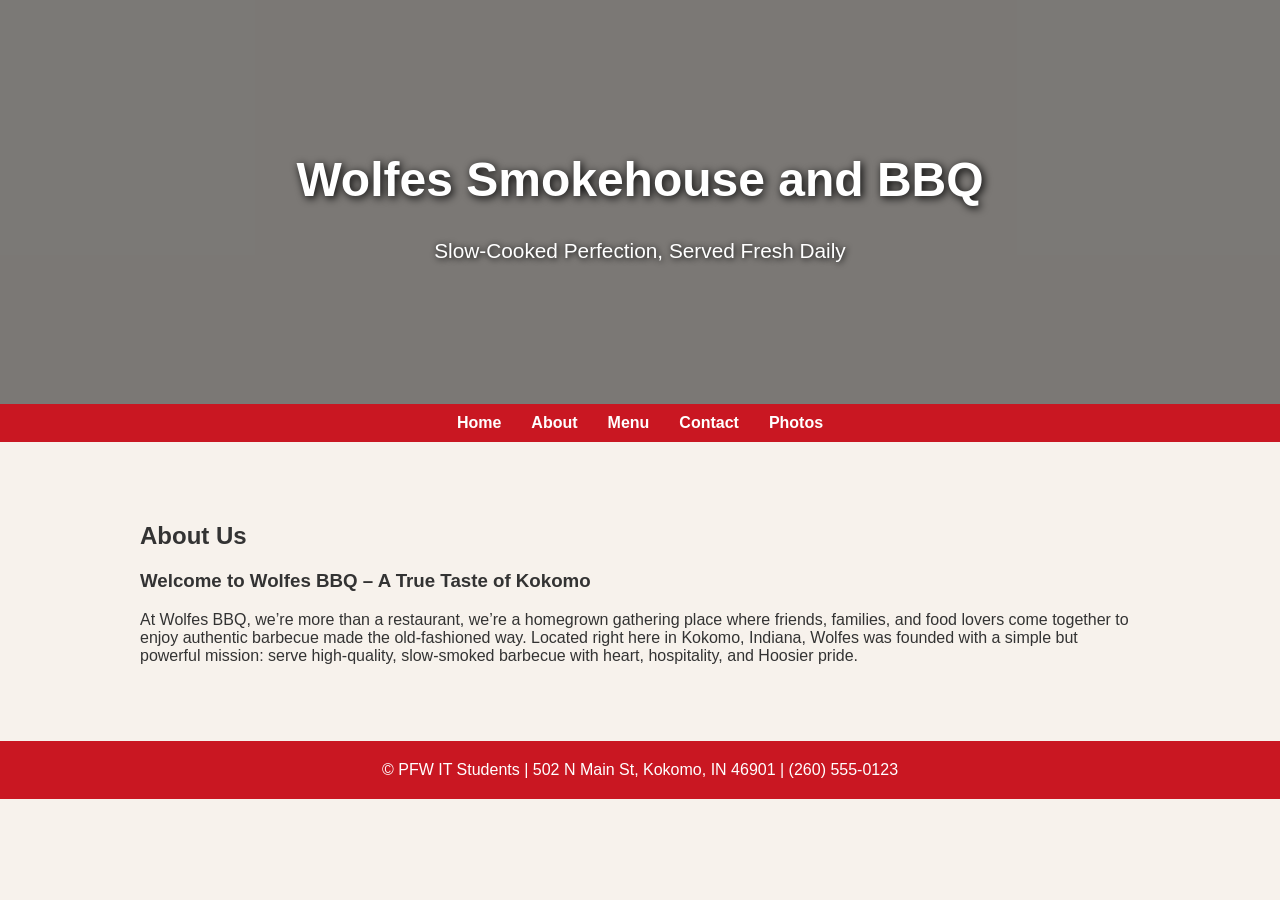
==== aboutUs.html @ 1e28d673 "added comments on work that needs completion and address update changed test.html to Home.html" ====
<!DOCTYPE html>
<html lang="en">
<head>
  <link rel="stylesheet" href="wolfes.css">
  <meta charset="UTF-8" />
  <meta name="viewport" content="width=device-width, initial-scale=1.0" />
  <title>Wolfes Smokehouse and BBQ</title>
  <style>
    /* ---------- Global Styles ---------- */
  </style>
</head>
<body>
  <header>
    <h1>Wolfes Smokehouse and BBQ</h1>
    <p>Slow-Cooked Perfection, Served Fresh Daily</p>
  </header>

  <nav>
    <a href="Home.html">Home</a>
    <a href="aboutUs.html">About</a>
    <a href="menu.html">Menu</a>
    <a href="contact.html">Contact</a>
    <a href="Photos.html">Photos</a>
  </nav>
<!--Photo of the owner or place then some information about wolfes paragraphs left and right with photos-->
   <section id="about">
    <h2 class="aboutUsHeader">About Us</h2>
    <h3 class="aboutUsTitle">Welcome to Wolfes BBQ – A True Taste of Kokomo</h3>
    <p>
      At Wolfes BBQ, we’re more than a restaurant,  we’re a homegrown gathering place where friends, 
      families, and food lovers come together to enjoy authentic barbecue made the old-fashioned way. 
      Located right here in Kokomo, Indiana, Wolfes was founded with a simple but powerful mission: 
      serve high-quality, slow-smoked barbecue with heart, hospitality, and Hoosier pride.</p>
  </section>
    <footer>
    <p>&copy; PFW IT Students | 502 N Main St, Kokomo, IN 46901 | (260) 555-0123</p>
  </footer>
</body>
</html>
---- wolfes.css ----
body {
      margin: 0;
      font-family: 'Segoe UI', Tahoma, Geneva, Verdana, sans-serif;
      background-color: #f7f2ec;
      color: #333;
      scroll-behavior: smooth;
    }

    header {
      background: url('https://images.unsplash.com/photo-1551218808-94e220e084d2?auto=format&fit=crop&w=1400&q=80') no-repeat center center/cover;
      color: white;
      text-align: center;
      padding: 120px 20px;
      position: relative;
    }

    header::after {
      content: "";
      background: rgba(0, 0, 0, 0.5);
      position: absolute;
      inset: 0;
    }

    header h1 {
      position: relative;
      z-index: 1;
      font-size: 3em;
      text-shadow: 2px 2px 8px #000;
    }

    header p {
      position: relative;
      z-index: 1;
      font-size: 1.3em;
      text-shadow: 1px 1px 6px #000;
    }

    nav {
      background-color: #c91722;
      display: flex;
      justify-content: center;
      padding: 10px 0;
    }

    nav a {
      color: white;
      text-decoration: none;
      margin: 0 15px;
      font-weight: bold;
    }

    nav a:hover {
      color: #ffbb33;
    }

    section {
      padding: 60px 20px;
      max-width: 1000px;
      margin: auto;
    }

    /* ---------- Menu ---------- */
    .menu {
      display: grid;
      grid-template-columns: repeat(auto-fit, minmax(250px, 1fr));
      gap: 20px;
    }

    .menu-item {
      background: white;
      border-radius: 10px;
      box-shadow: 0 2px 10px rgba(0,0,0,0.1);
      overflow: hidden;
      transition: transform 0.2s;
    }

    .menu-item:hover {
      transform: translateY(-5px);
    }

    .menu-item img {
      width: 100%;
      height: 200px;
      object-fit: cover;
    }

    .menu-item h3 {
      margin: 10px;
      color: #2b1d0e;
    }

    .menu-item p {
      margin: 10px;
    }

    /* ---------- Contact ---------- */
    form {
      display: flex;
      flex-direction: column;
      gap: 15px;
      max-width: 400px;
      margin: auto;
    }

    input, textarea, button {
      padding: 10px;
      border: 1px solid #ccc;
      border-radius: 5px;
      font-size: 1em;
    }

    button {
      background-color: #2b1d0e;
      color: white;
      cursor: pointer;
      border: none;
    }

    button:hover {
      background-color: #ffbb33;
      color: #2b1d0e;
    }

    footer {
      background-color: #c91722;
      color: white;
      text-align: center;
      padding: 20px;
    }

    footer p {
      margin: 0;
    }
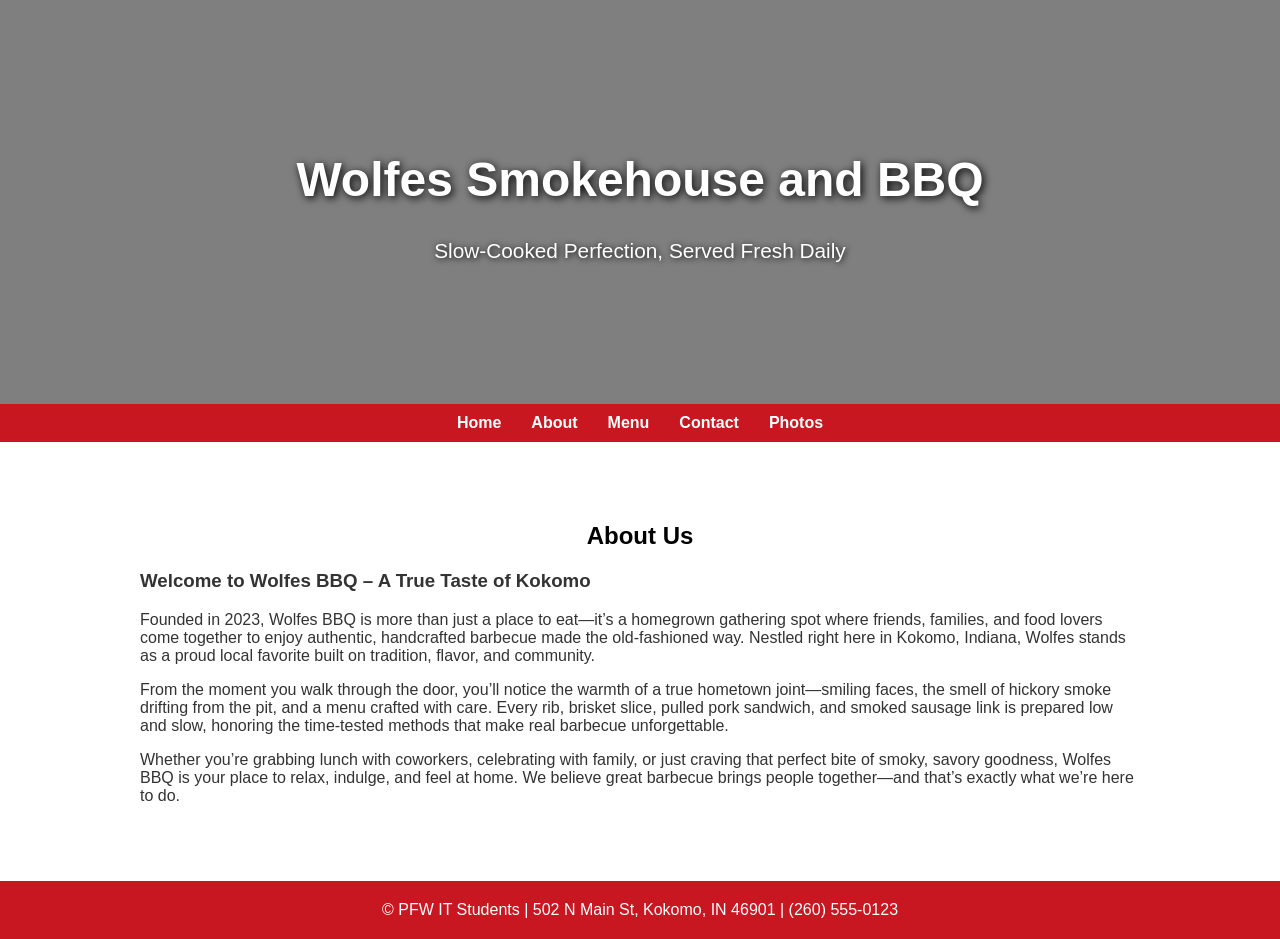
==== commit 2b51d63e: "new about us added per Russell" ====
--- a/aboutUs.html
+++ b/aboutUs.html
@@ -26,11 +26,23 @@
    <section id="about">
     <h2 class="aboutUsHeader">About Us</h2>
     <h3 class="aboutUsTitle">Welcome to Wolfes BBQ – A True Taste of Kokomo</h3>
-    <p>
-      At Wolfes BBQ, we’re more than a restaurant,  we’re a homegrown gathering place where friends, 
-      families, and food lovers come together to enjoy authentic barbecue made the old-fashioned way. 
-      Located right here in Kokomo, Indiana, Wolfes was founded with a simple but powerful mission: 
-      serve high-quality, slow-smoked barbecue with heart, hospitality, and Hoosier pride.</p>
+    <p>Founded in 2023, Wolfes BBQ is more than just a place to eat—it’s a homegrown 
+    gathering spot where friends, families, and food lovers come together to enjoy authentic,
+    handcrafted barbecue made the old-fashioned way. Nestled right here in Kokomo, Indiana,
+     Wolfes stands as a proud local favorite built on tradition, flavor, and community.</p>
+     
+     <p>From the moment you walk through the door, you’ll notice the warmth of a true
+       hometown joint—smiling faces, the smell of hickory smoke drifting from the pit, and
+        a menu crafted with care. Every rib, brisket slice, pulled pork sandwich, and smoked
+         sausage link is prepared low and slow, honoring the time-tested methods that make
+          real barbecue unforgettable.
+      </p>
+
+      <p>Whether you’re grabbing lunch with coworkers, celebrating with family, or just craving
+      that perfect bite of smoky, savory goodness, Wolfes BBQ is your place to relax, indulge, and
+      feel at home. We believe great barbecue brings people together—and that’s exactly what we’re 
+      here to do.</p>
+
   </section>
     <footer>
     <p>&copy; PFW IT Students | 502 N Main St, Kokomo, IN 46901 | (260) 555-0123</p>
--- a/wolfes.css
+++ b/wolfes.css
@@ -1,7 +1,7 @@
 body {
       margin: 0;
       font-family: 'Segoe UI', Tahoma, Geneva, Verdana, sans-serif;
-      background-color: #f7f2ec;
+      /*background-color: #f7f2ec;*/
       color: #333;
       scroll-behavior: smooth;
     }
@@ -130,4 +130,40 @@
 
     footer p {
       margin: 0;
-    }+    }
+
+div.gallery {
+  display: flex;
+  flex-wrap: wrap;
+  justify-content: flex-start;
+}
+
+div.gallery-item {
+  margin: 10px;
+  border: 1px solid #ccc;
+  width: 359px;
+  background-color: white;
+}
+
+div.gallery-item img {
+      width: 100%;
+      height: 200px;
+      object-fit: cover;
+}
+
+div.gallery-item div.desc {
+  padding: 15px;
+  text-align: center;
+}
+
+h2{
+  color: black;
+  text-align: center;
+}
+
+#map{
+padding: 60px 20px;
+max-width: 1000px;
+margin: auto;
+margin-top: 20px;
+}
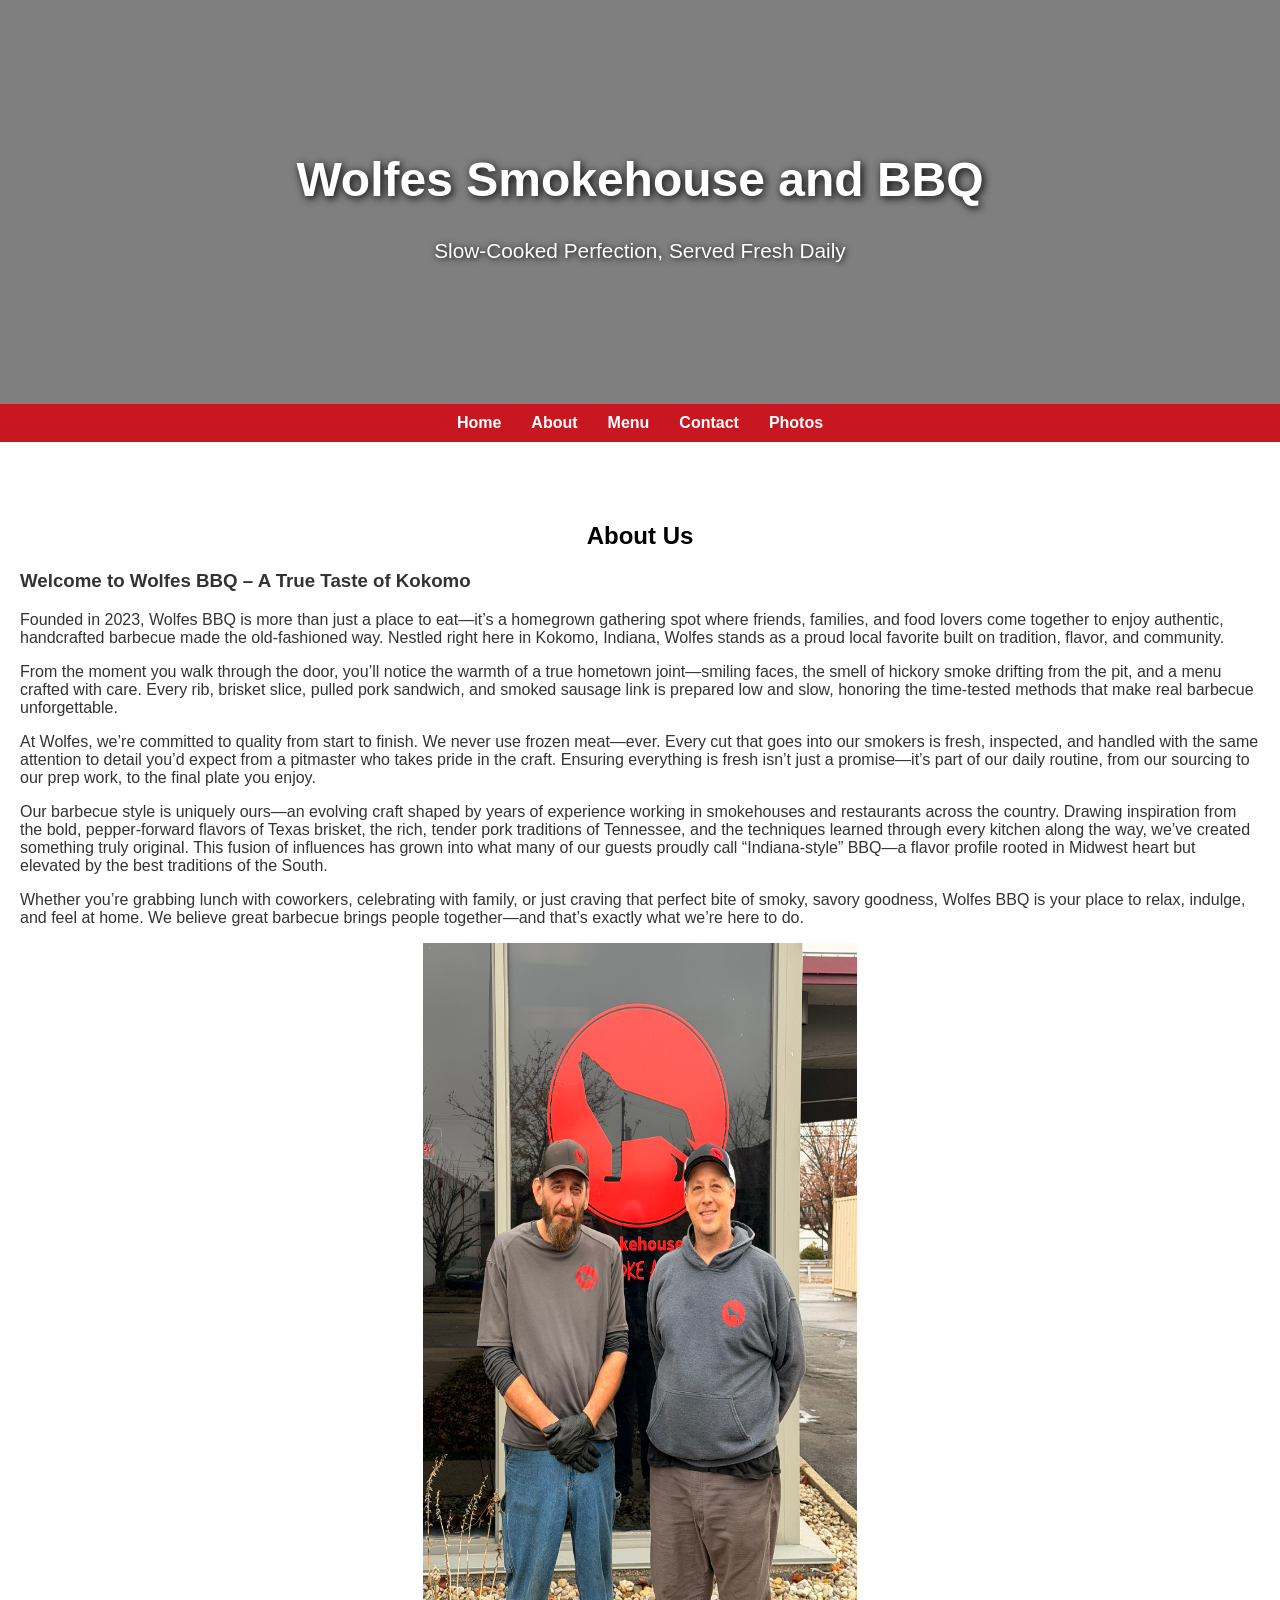
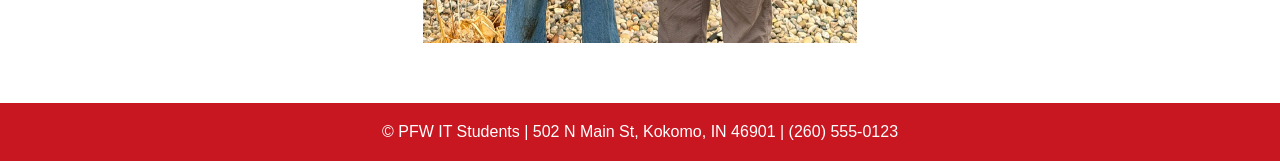
==== commit eb74e86c: "Added more text to About us, added image showing the owner and his friend as well" ====
--- a/aboutUs.html
+++ b/aboutUs.html
@@ -7,6 +7,12 @@
   <title>Wolfes Smokehouse and BBQ</title>
   <style>
     /* ---------- Global Styles ---------- */
+    .center {
+  display: block;
+  margin-left: auto;
+  margin-right: auto;
+  width: 35%;
+}
   </style>
 </head>
 <body>
@@ -26,10 +32,8 @@
    <section id="about">
     <h2 class="aboutUsHeader">About Us</h2>
     <h3 class="aboutUsTitle">Welcome to Wolfes BBQ – A True Taste of Kokomo</h3>
-    <p>Founded in 2023, Wolfes BBQ is more than just a place to eat—it’s a homegrown 
-    gathering spot where friends, families, and food lovers come together to enjoy authentic,
-    handcrafted barbecue made the old-fashioned way. Nestled right here in Kokomo, Indiana,
-     Wolfes stands as a proud local favorite built on tradition, flavor, and community.</p>
+    <p>Founded in 2023, Wolfes BBQ is more than just a place to eat—it’s a homegrown gathering spot where friends, families, and food lovers come together to enjoy authentic, handcrafted barbecue made the old-fashioned way.
+    Nestled right here in Kokomo, Indiana, Wolfes stands as a proud local favorite built on tradition, flavor, and community.</p>
      
      <p>From the moment you walk through the door, you’ll notice the warmth of a true
        hometown joint—smiling faces, the smell of hickory smoke drifting from the pit, and
@@ -38,11 +42,24 @@
           real barbecue unforgettable.
       </p>
 
+      <p>
+        At Wolfes, we’re committed to quality from start to finish. We never use frozen meat—ever.
+        Every cut that goes into our smokers is fresh, inspected, and handled with the same attention to detail you’d expect from a pitmaster who takes pride in the craft.
+        Ensuring everything is fresh isn’t just a promise—it’s part of our daily routine, from our sourcing to our prep work, to the final plate you enjoy.
+      </p>
+
+      <p>
+        Our barbecue style is uniquely ours—an evolving craft shaped by years of experience working in smokehouses and restaurants across the country.
+        Drawing inspiration from the bold, pepper-forward flavors of Texas brisket, the rich, tender pork traditions of Tennessee, and the techniques learned through every kitchen along the way, we’ve created something truly original. 
+        This fusion of influences has grown into what many of our guests proudly call “Indiana-style” BBQ—a flavor profile rooted in Midwest heart but elevated by the best traditions of the South.
+      </p>
+
       <p>Whether you’re grabbing lunch with coworkers, celebrating with family, or just craving
       that perfect bite of smoky, savory goodness, Wolfes BBQ is your place to relax, indulge, and
       feel at home. We believe great barbecue brings people together—and that’s exactly what we’re 
       here to do.</p>
 
+      <img src="owner and friend.JPEG" alt="Owner and friend standing in front of restaurant" width="450" height="700" class="center">
   </section>
     <footer>
     <p>&copy; PFW IT Students | 502 N Main St, Kokomo, IN 46901 | (260) 555-0123</p>
--- a/wolfes.css
+++ b/wolfes.css
@@ -1,136 +1,231 @@
 body {
-      margin: 0;
-      font-family: 'Segoe UI', Tahoma, Geneva, Verdana, sans-serif;
-      /*background-color: #f7f2ec;*/
-      color: #333;
-      scroll-behavior: smooth;
-    }
-
-    header {
-      background: url('https://images.unsplash.com/photo-1551218808-94e220e084d2?auto=format&fit=crop&w=1400&q=80') no-repeat center center/cover;
-      color: white;
-      text-align: center;
-      padding: 120px 20px;
-      position: relative;
-    }
-
-    header::after {
-      content: "";
-      background: rgba(0, 0, 0, 0.5);
-      position: absolute;
-      inset: 0;
-    }
-
-    header h1 {
-      position: relative;
-      z-index: 1;
-      font-size: 3em;
-      text-shadow: 2px 2px 8px #000;
-    }
-
-    header p {
-      position: relative;
-      z-index: 1;
-      font-size: 1.3em;
-      text-shadow: 1px 1px 6px #000;
-    }
-
-    nav {
-      background-color: #c91722;
-      display: flex;
-      justify-content: center;
-      padding: 10px 0;
-    }
-
-    nav a {
-      color: white;
-      text-decoration: none;
-      margin: 0 15px;
-      font-weight: bold;
-    }
-
-    nav a:hover {
-      color: #ffbb33;
-    }
-
-    section {
-      padding: 60px 20px;
-      max-width: 1000px;
-      margin: auto;
-    }
-
-    /* ---------- Menu ---------- */
-    .menu {
-      display: grid;
-      grid-template-columns: repeat(auto-fit, minmax(250px, 1fr));
-      gap: 20px;
-    }
-
-    .menu-item {
-      background: white;
-      border-radius: 10px;
-      box-shadow: 0 2px 10px rgba(0,0,0,0.1);
-      overflow: hidden;
-      transition: transform 0.2s;
-    }
-
-    .menu-item:hover {
-      transform: translateY(-5px);
-    }
-
-    .menu-item img {
-      width: 100%;
-      height: 200px;
-      object-fit: cover;
-    }
-
-    .menu-item h3 {
-      margin: 10px;
-      color: #2b1d0e;
-    }
-
-    .menu-item p {
-      margin: 10px;
-    }
-
-    /* ---------- Contact ---------- */
-    form {
-      display: flex;
-      flex-direction: column;
-      gap: 15px;
-      max-width: 400px;
-      margin: auto;
-    }
-
-    input, textarea, button {
-      padding: 10px;
-      border: 1px solid #ccc;
-      border-radius: 5px;
-      font-size: 1em;
-    }
-
-    button {
-      background-color: #2b1d0e;
-      color: white;
-      cursor: pointer;
-      border: none;
-    }
-
-    button:hover {
-      background-color: #ffbb33;
-      color: #2b1d0e;
-    }
-
-    footer {
-      background-color: #c91722;
-      color: white;
-      text-align: center;
-      padding: 20px;
-    }
-
-    footer p {
-      margin: 0;
-    }
+  margin: 0;
+  font-family: 'Segoe UI', Tahoma, Geneva, Verdana, sans-serif;
+  color: #333;
+  scroll-behavior: smooth;
+}
+
+header {
+  background: url('https://images.unsplash.com/photo-1551218808-94e220e084d2?auto=format&fit=crop&w=1400&q=80') 
+  no-repeat center center/cover;
+  color: white;
+  text-align: center;
+  padding: 120px 20px;
+  position: relative;
+}
+
+header::after {
+  content: "";
+  background: rgba(0, 0, 0, 0.5);
+  position: absolute;
+  inset: 0;
+}
+
+header h1, header p {
+  position: relative;
+  z-index: 1;
+}
+
+header h1 {
+  font-size: 3em;
+  text-shadow: 2px 2px 8px #000;
+}
+
+header p {
+  font-size: 1.3em;
+  text-shadow: 1px 1px 6px #000;
+}
+
+nav {
+  background-color: #c91722;
+  display: flex;
+  justify-content: center;
+  padding: 10px 0;
+}
+
+nav a {
+  color: white;
+  text-decoration: none;
+  margin: 0 15px;
+  font-weight: bold;
+}
+
+nav a:hover {
+  color: #ffbb33;
+}
+
+section {
+  padding: 60px 20px;
+}
+
+#contact {
+  color: white;
+  flex: 1;
+  min-width: 300px;
+  max-width: 500px;
+  margin: 0;
+  background-color: #333;
+}
+
+.contact-container {
+  display: flex;
+  flex-wrap: wrap;
+  padding: 60px 20px;
+  max-width: 1100px;
+  margin: auto;
+}
+
+#map {
+  flex: 1;
+  min-width: 300px;
+  height: auto;
+}
+
+form {
+  display: flex;
+  flex-direction: column;
+  gap: 15px;
+}
+
+input, textarea, button {
+  padding: 10px;
+  border: 1px solid #ccc;
+  border-radius: 5px;
+  font-size: 1em;
+}
+
+button {
+  background-color: #c91722;
+  color: white;
+  cursor: pointer;
+  border: none;
+}
+
+button:hover {
+  background-color: #ffbb33;
+  color: #2b1d0e;
+}
+
+footer {
+  background-color: #c91722;
+  color: white;
+  text-align: center;
+  padding: 20px;
+}
+
+
+.menu {
+  display: grid;
+  grid-template-columns: repeat(auto-fit, minmax(250px, 1fr));
+  gap: 20px;
+}
+
+
+.menu-section {
+  margin-bottom: 40px;
+}
+
+
+.menu-section-title {
+  margin: 0 10px 10px 10px;
+  color: #2b1d0e;
+  text-align: left;
+}
+
+
+#menu h2 {
+  color: black;
+  text-align: left;
+  margin: 0 10px 20px 10px;
+}
+
+.menu-item {
+  background: white;
+  border-radius: 10px;
+  box-shadow: 0 2px 10px rgba(0,0,0,0.1);
+  overflow: hidden;
+  transition: transform 0.2s;
+}
+
+.menu-item:hover {
+  transform: translateY(-5px);
+}
+
+
+.menu-item > img {
+  width: 100%;
+  height: 200px;
+  object-fit: cover;
+}
+
+
+.menu-item h3, .menu-item h4 {
+  margin: 10px;
+  color: #2b1d0e;
+}
+
+
+.menu-item .price {
+  margin: 0 10px 10px 10px;
+  font-weight: bold;
+}
+
+
+.drink-logos {
+  display: flex;
+  flex-wrap: wrap;
+  gap: 10px;
+  padding: 10px;
+}
+
+.drink-logos img {
+  height: 50px;
+  width: auto;
+  object-fit: contain;
+}
+
+.menu-item p {
+  margin: 10px;
+}
+
+
+form {
+  display: flex;
+  flex-direction: column;
+  gap: 15px;
+  max-width: 400px;
+  margin: auto;
+}
+
+input, textarea, button {
+  padding: 10px;
+  border: 1px solid #ccc;
+  border-radius: 5px;
+  font-size: 1em;
+}
+
+button {
+  background-color: #2b1d0e;
+  color: white;
+  cursor: pointer;
+  border: none;
+}
+
+button:hover {
+  background-color: #ffbb33;
+  color: #2b1d0e;
+}
+
+footer {
+  background-color: #c91722;
+  color: white;
+  text-align: center;
+  padding: 20px;
+}
+
+footer p {
+  margin: 0;
+}
 
 div.gallery {
   display: flex;
@@ -146,9 +241,9 @@
 }
 
 div.gallery-item img {
-      width: 100%;
-      height: 200px;
-      object-fit: cover;
+  width: 100%;
+  height: 200px;
+  object-fit: cover;
 }
 
 div.gallery-item div.desc {
@@ -156,14 +251,29 @@
   text-align: center;
 }
 
-h2{
+h2 {
   color: black;
   text-align: center;
 }
 
-#map{
-padding: 60px 20px;
-max-width: 1000px;
-margin: auto;
-margin-top: 20px;
-}+.dd-btn {
+  display: inline-block;
+  padding: 12px 24px;
+  background-color: #6f0000;
+  color: white;
+  font-weight: bold;
+  border-radius: 8px;
+  text-decoration: none;
+  border: 2px solid transparent;
+  box-shadow: 0 4px 10px rgba(0,0,0,0.3);
+  position: fixed;           
+  left: 50%;
+  bottom: 20px;              
+  transform: translateX(-50%);
+  z-index: 9999;
+}
+
+.dd-btn:hover {
+  background-color: #8b0000;
+  color: #ffbb33;
+}
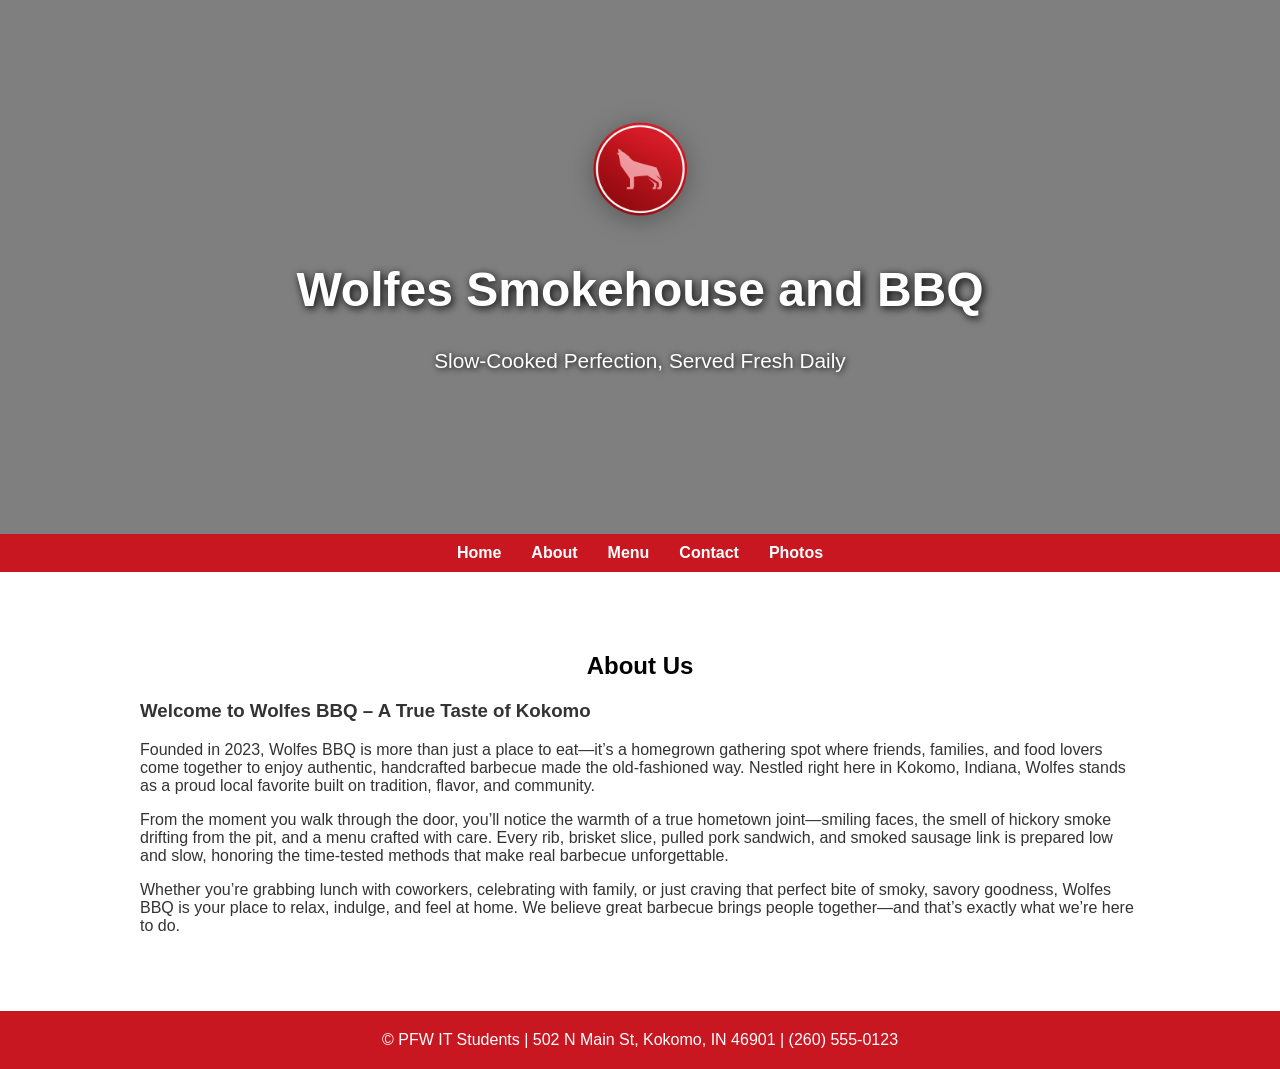
==== commit a637b59f: "Updated header image, rewriting animation code due to chnage in format for bg transparency" ====
--- a/aboutUs.html
+++ b/aboutUs.html
@@ -7,18 +7,19 @@
   <title>Wolfes Smokehouse and BBQ</title>
   <style>
     /* ---------- Global Styles ---------- */
-    .center {
-  display: block;
-  margin-left: auto;
-  margin-right: auto;
-  width: 35%;
-}
   </style>
 </head>
 <body>
   <header>
-    <h1>Wolfes Smokehouse and BBQ</h1>
-    <p>Slow-Cooked Perfection, Served Fresh Daily</p>
+    <div class="header-logo">
+      <div class="header-logo-icon visible">
+        <img src="logo_images/wolf_logo.png" alt="Wolfes BBQ Logo">
+      </div>
+      <div class="header-text">
+        <h1>Wolfes Smokehouse and BBQ</h1>
+        <p>Slow-Cooked Perfection, Served Fresh Daily</p>
+      </div>
+    </div>
   </header>
 
   <nav>
@@ -32,8 +33,10 @@
    <section id="about">
     <h2 class="aboutUsHeader">About Us</h2>
     <h3 class="aboutUsTitle">Welcome to Wolfes BBQ – A True Taste of Kokomo</h3>
-    <p>Founded in 2023, Wolfes BBQ is more than just a place to eat—it’s a homegrown gathering spot where friends, families, and food lovers come together to enjoy authentic, handcrafted barbecue made the old-fashioned way.
-    Nestled right here in Kokomo, Indiana, Wolfes stands as a proud local favorite built on tradition, flavor, and community.</p>
+    <p>Founded in 2023, Wolfes BBQ is more than just a place to eat—it’s a homegrown 
+    gathering spot where friends, families, and food lovers come together to enjoy authentic,
+    handcrafted barbecue made the old-fashioned way. Nestled right here in Kokomo, Indiana,
+     Wolfes stands as a proud local favorite built on tradition, flavor, and community.</p>
      
      <p>From the moment you walk through the door, you’ll notice the warmth of a true
        hometown joint—smiling faces, the smell of hickory smoke drifting from the pit, and
@@ -42,24 +45,11 @@
           real barbecue unforgettable.
       </p>
 
-      <p>
-        At Wolfes, we’re committed to quality from start to finish. We never use frozen meat—ever.
-        Every cut that goes into our smokers is fresh, inspected, and handled with the same attention to detail you’d expect from a pitmaster who takes pride in the craft.
-        Ensuring everything is fresh isn’t just a promise—it’s part of our daily routine, from our sourcing to our prep work, to the final plate you enjoy.
-      </p>
-
-      <p>
-        Our barbecue style is uniquely ours—an evolving craft shaped by years of experience working in smokehouses and restaurants across the country.
-        Drawing inspiration from the bold, pepper-forward flavors of Texas brisket, the rich, tender pork traditions of Tennessee, and the techniques learned through every kitchen along the way, we’ve created something truly original. 
-        This fusion of influences has grown into what many of our guests proudly call “Indiana-style” BBQ—a flavor profile rooted in Midwest heart but elevated by the best traditions of the South.
-      </p>
-
       <p>Whether you’re grabbing lunch with coworkers, celebrating with family, or just craving
       that perfect bite of smoky, savory goodness, Wolfes BBQ is your place to relax, indulge, and
       feel at home. We believe great barbecue brings people together—and that’s exactly what we’re 
       here to do.</p>
 
-      <img src="owner and friend.JPEG" alt="Owner and friend standing in front of restaurant" width="450" height="700" class="center">
   </section>
     <footer>
     <p>&copy; PFW IT Students | 502 N Main St, Kokomo, IN 46901 | (260) 555-0123</p>
--- a/wolfes.css
+++ b/wolfes.css
@@ -1,17 +1,23 @@
+/* ---------- Body ---------- */
 body {
   margin: 0;
   font-family: 'Segoe UI', Tahoma, Geneva, Verdana, sans-serif;
+  /*background-color: #f7f2ec;*/
   color: #333;
   scroll-behavior: smooth;
 }
 
+
+/* ---------- Header ---------- */
 header {
-  background: url('https://images.unsplash.com/photo-1551218808-94e220e084d2?auto=format&fit=crop&w=1400&q=80') 
-  no-repeat center center/cover;
+  background-image: url("logo_images/bbq_plates_bg.jpg");
   color: white;
   text-align: center;
   padding: 120px 20px;
   position: relative;
+  background-repeat: repeat-x;
+  background-size: cover;
+  background-position: center;
 }
 
 header::after {
@@ -21,21 +27,31 @@
   inset: 0;
 }
 
-header h1, header p {
+header h1 {
   position: relative;
   z-index: 1;
-}
-
-header h1 {
   font-size: 3em;
   text-shadow: 2px 2px 8px #000;
 }
 
 header p {
+  position: relative;
+  z-index: 1;
   font-size: 1.3em;
   text-shadow: 1px 1px 6px #000;
 }
 
+/* Header logo starts hidden on home page until animation
+  It's visible on other pages */
+.header-logo-icon.home-page {
+  opacity: 0;
+}
+
+.header-logo-icon.visible {
+  opacity: 1;
+}
+
+/* ---------- Navigation ---------- */
 nav {
   background-color: #c91722;
   display: flex;
@@ -54,89 +70,54 @@
   color: #ffbb33;
 }
 
+/* ---------- Logo ---------- */
+.header-logo {
+  display: flex;
+  flex-direction: column;
+  align-items: center;
+  gap: 10px;
+  margin-bottom: 20px;
+  position: relative;
+  z-index: 2;
+}
+
+.header-logo-icon {
+  width: 100px;
+  height: 100px;
+  display: flex;
+  align-items: center;
+  justify-content: center;
+  filter: drop-shadow(0 4px 12px rgba(0, 0, 0, 0.3));
+  transition: opacity 0.5s ease-in-out;
+}
+
+.header-logo-icon img {
+  width: 100%;
+  height: 100%;
+  object-fit: contain;
+}
+
+.header-text {
+  position: relative;
+  z-index: 2;
+  text-align: center;
+}
+
+/* ---------- Home Page Animation ---------- */
+
+
+/* ---------- Section ---------- */
 section {
   padding: 60px 20px;
-}
-
-#contact {
-  color: white;
-  flex: 1;
-  min-width: 300px;
-  max-width: 500px;
-  margin: 0;
-  background-color: #333;
-}
-
-.contact-container {
-  display: flex;
-  flex-wrap: wrap;
-  padding: 60px 20px;
-  max-width: 1100px;
+  max-width: 1000px;
   margin: auto;
 }
 
-#map {
-  flex: 1;
-  min-width: 300px;
-  height: auto;
-}
-
-form {
-  display: flex;
-  flex-direction: column;
-  gap: 15px;
-}
-
-input, textarea, button {
-  padding: 10px;
-  border: 1px solid #ccc;
-  border-radius: 5px;
-  font-size: 1em;
-}
-
-button {
-  background-color: #c91722;
-  color: white;
-  cursor: pointer;
-  border: none;
-}
-
-button:hover {
-  background-color: #ffbb33;
-  color: #2b1d0e;
-}
-
-footer {
-  background-color: #c91722;
-  color: white;
-  text-align: center;
-  padding: 20px;
-}
-
-
+/* ---------- Menu ---------- */
 .menu {
   display: grid;
   grid-template-columns: repeat(auto-fit, minmax(250px, 1fr));
   gap: 20px;
-}
-
-
-.menu-section {
-  margin-bottom: 40px;
-}
-
-
-.menu-section-title {
-  margin: 0 10px 10px 10px;
-  color: #2b1d0e;
-  text-align: left;
-}
-
-
-#menu h2 {
-  color: black;
-  text-align: left;
-  margin: 0 10px 20px 10px;
 }
 
 .menu-item {
@@ -151,44 +132,22 @@
   transform: translateY(-5px);
 }
 
-
-.menu-item > img {
+.menu-item img {
   width: 100%;
   height: 200px;
   object-fit: cover;
 }
 
-
-.menu-item h3, .menu-item h4 {
+.menu-item h3 {
   margin: 10px;
   color: #2b1d0e;
 }
 
-
-.menu-item .price {
-  margin: 0 10px 10px 10px;
-  font-weight: bold;
-}
-
-
-.drink-logos {
-  display: flex;
-  flex-wrap: wrap;
-  gap: 10px;
-  padding: 10px;
-}
-
-.drink-logos img {
-  height: 50px;
-  width: auto;
-  object-fit: contain;
-}
-
 .menu-item p {
   margin: 10px;
 }
 
-
+/* ---------- Contact ---------- */
 form {
   display: flex;
   flex-direction: column;
@@ -241,9 +200,9 @@
 }
 
 div.gallery-item img {
-  width: 100%;
-  height: 200px;
-  object-fit: cover;
+      width: 100%;
+      height: 200px;
+      object-fit: cover;
 }
 
 div.gallery-item div.desc {
@@ -251,29 +210,14 @@
   text-align: center;
 }
 
-h2 {
+h2{
   color: black;
   text-align: center;
 }
 
-.dd-btn {
-  display: inline-block;
-  padding: 12px 24px;
-  background-color: #6f0000;
-  color: white;
-  font-weight: bold;
-  border-radius: 8px;
-  text-decoration: none;
-  border: 2px solid transparent;
-  box-shadow: 0 4px 10px rgba(0,0,0,0.3);
-  position: fixed;           
-  left: 50%;
-  bottom: 20px;              
-  transform: translateX(-50%);
-  z-index: 9999;
-}
-
-.dd-btn:hover {
-  background-color: #8b0000;
-  color: #ffbb33;
-}
+#map{
+padding: 60px 20px;
+max-width: 1000px;
+margin: auto;
+margin-top: 20px;
+}
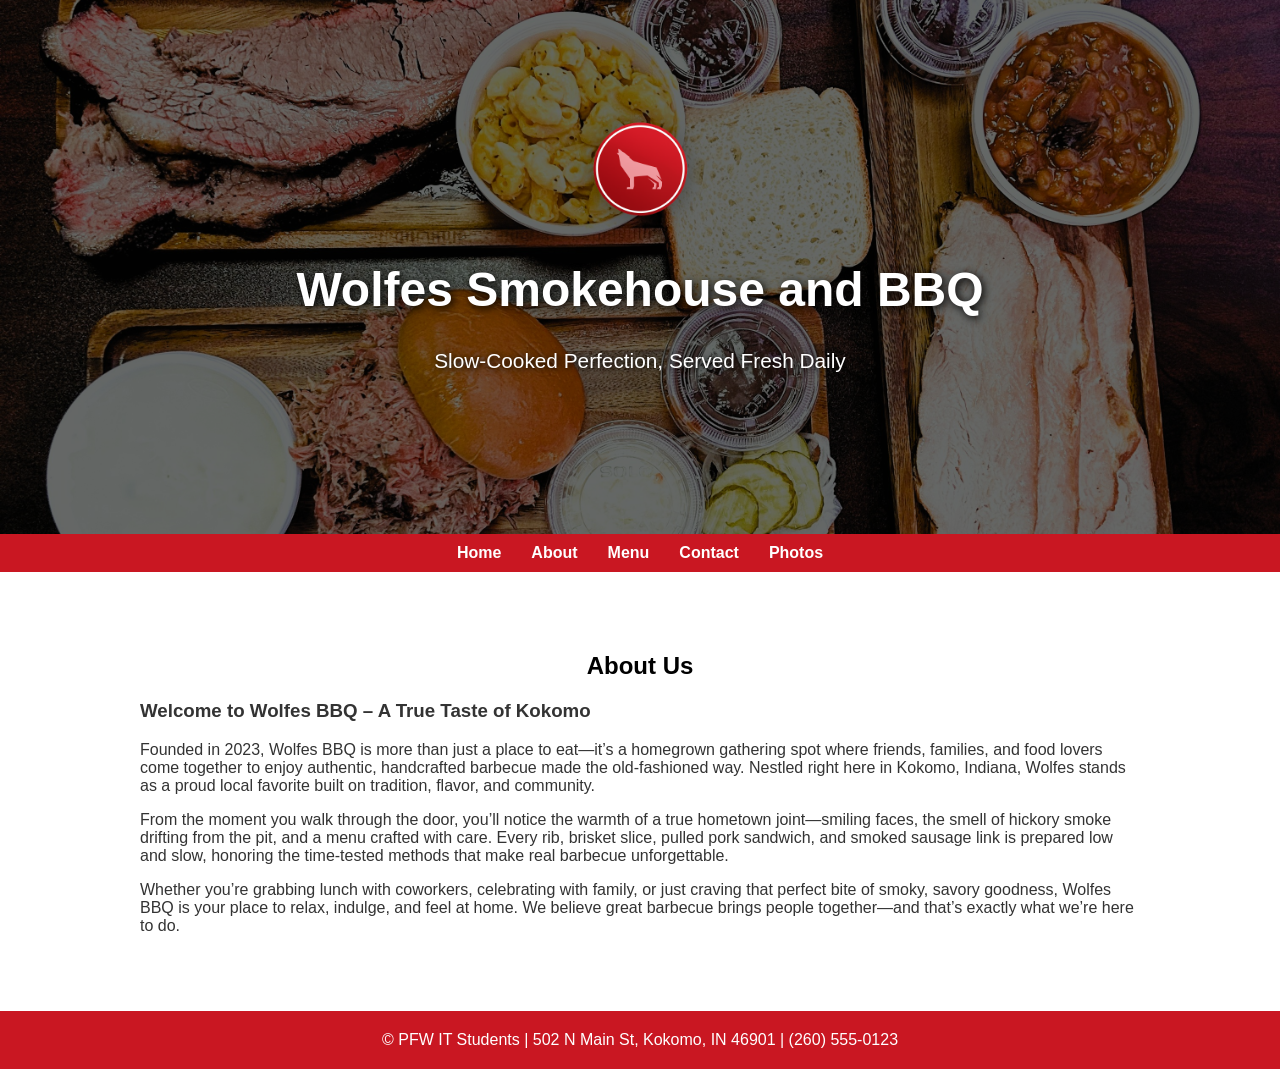
==== commit c72dbcf0: "Added an on-click logo animation and a home page splash animation!" ====
--- a/aboutUs.html
+++ b/aboutUs.html
@@ -33,26 +33,33 @@
    <section id="about">
     <h2 class="aboutUsHeader">About Us</h2>
     <h3 class="aboutUsTitle">Welcome to Wolfes BBQ – A True Taste of Kokomo</h3>
-    <p>Founded in 2023, Wolfes BBQ is more than just a place to eat—it’s a homegrown 
-    gathering spot where friends, families, and food lovers come together to enjoy authentic,
-    handcrafted barbecue made the old-fashioned way. Nestled right here in Kokomo, Indiana,
-     Wolfes stands as a proud local favorite built on tradition, flavor, and community.</p>
-     
-     <p>From the moment you walk through the door, you’ll notice the warmth of a true
-       hometown joint—smiling faces, the smell of hickory smoke drifting from the pit, and
-        a menu crafted with care. Every rib, brisket slice, pulled pork sandwich, and smoked
-         sausage link is prepared low and slow, honoring the time-tested methods that make
-          real barbecue unforgettable.
-      </p>
+    
+    <p>
+      Founded in 2023, Wolfes BBQ is more than just a place to eat—it’s a homegrown 
+      gathering spot where friends, families, and food lovers come together to enjoy authentic,
+      handcrafted barbecue made the old-fashioned way. Nestled right here in Kokomo, Indiana,
+      Wolfes stands as a proud local favorite built on tradition, flavor, and community.
+    </p>
+      
+    <p>
+      From the moment you walk through the door, you’ll notice the warmth of a true
+      hometown joint—smiling faces, the smell of hickory smoke drifting from the pit, and
+      a menu crafted with care. Every rib, brisket slice, pulled pork sandwich, and smoked
+      sausage link is prepared low and slow, honoring the time-tested methods that make
+      real barbecue unforgettable.
+    </p>
 
-      <p>Whether you’re grabbing lunch with coworkers, celebrating with family, or just craving
+    <p>
+      Whether you’re grabbing lunch with coworkers, celebrating with family, or just craving
       that perfect bite of smoky, savory goodness, Wolfes BBQ is your place to relax, indulge, and
       feel at home. We believe great barbecue brings people together—and that’s exactly what we’re 
-      here to do.</p>
+      here to do.
+    </p>
 
   </section>
-    <footer>
+  <footer>
     <p>&copy; PFW IT Students | 502 N Main St, Kokomo, IN 46901 | (260) 555-0123</p>
   </footer>
+  <script src="logo_click.js"></script>
 </body>
 </html>
--- a/wolfes.css
+++ b/wolfes.css
@@ -15,7 +15,6 @@
   text-align: center;
   padding: 120px 20px;
   position: relative;
-  background-repeat: repeat-x;
   background-size: cover;
   background-position: center;
 }
@@ -41,16 +40,6 @@
   text-shadow: 1px 1px 6px #000;
 }
 
-/* Header logo starts hidden on home page until animation
-  It's visible on other pages */
-.header-logo-icon.home-page {
-  opacity: 0;
-}
-
-.header-logo-icon.visible {
-  opacity: 1;
-}
-
 /* ---------- Navigation ---------- */
 nav {
   background-color: #c91722;
@@ -88,13 +77,26 @@
   align-items: center;
   justify-content: center;
   filter: drop-shadow(0 4px 12px rgba(0, 0, 0, 0.3));
-  transition: opacity 0.5s ease-in-out;
+
+  position: relative;
+  overflow:hidden;
+  cursor: pointer;
 }
 
 .header-logo-icon img {
   width: 100%;
   height: 100%;
   object-fit: contain;
+  z-index: 1;
+}
+
+.header-logo-icon video {
+  position: absolute;
+  inset: 0;
+  width: 100%;
+  height: 100%;
+  object-fit: contain;
+  z-index: 2;
 }
 
 .header-text {
@@ -104,7 +106,46 @@
 }
 
 /* ---------- Home Page Animation ---------- */
-
+.animated-logo {
+  position: fixed;
+  top: 50%;
+  left: 50%;
+  transform: translate(-50%, -50%);
+  width: 300px;
+  height: 300px;
+  z-index: 9999;
+  pointer-events: none;
+  opacity: 1;
+  transition: all 0.8s ease-in-out;
+}
+
+.animated-logo video {
+  width: 100%;
+  height: 100%;
+  object-fit: contain;
+}
+
+.animated-logo.shrink {
+  transform:
+    translate(-50%, -50%)
+    scale(0.33);
+  opacity: 0;
+}
+
+.header-logo-icon.home-page {
+  opacity: 0;
+}
+
+.header-logo-icon.visible {
+  opacity: 1;
+}
+
+/* ---------- Section ---------- */
+section {
+  padding: 60px 20px;
+  max-width: 1000px;
+  margin: auto;
+}
 
 /* ---------- Section ---------- */
 section {
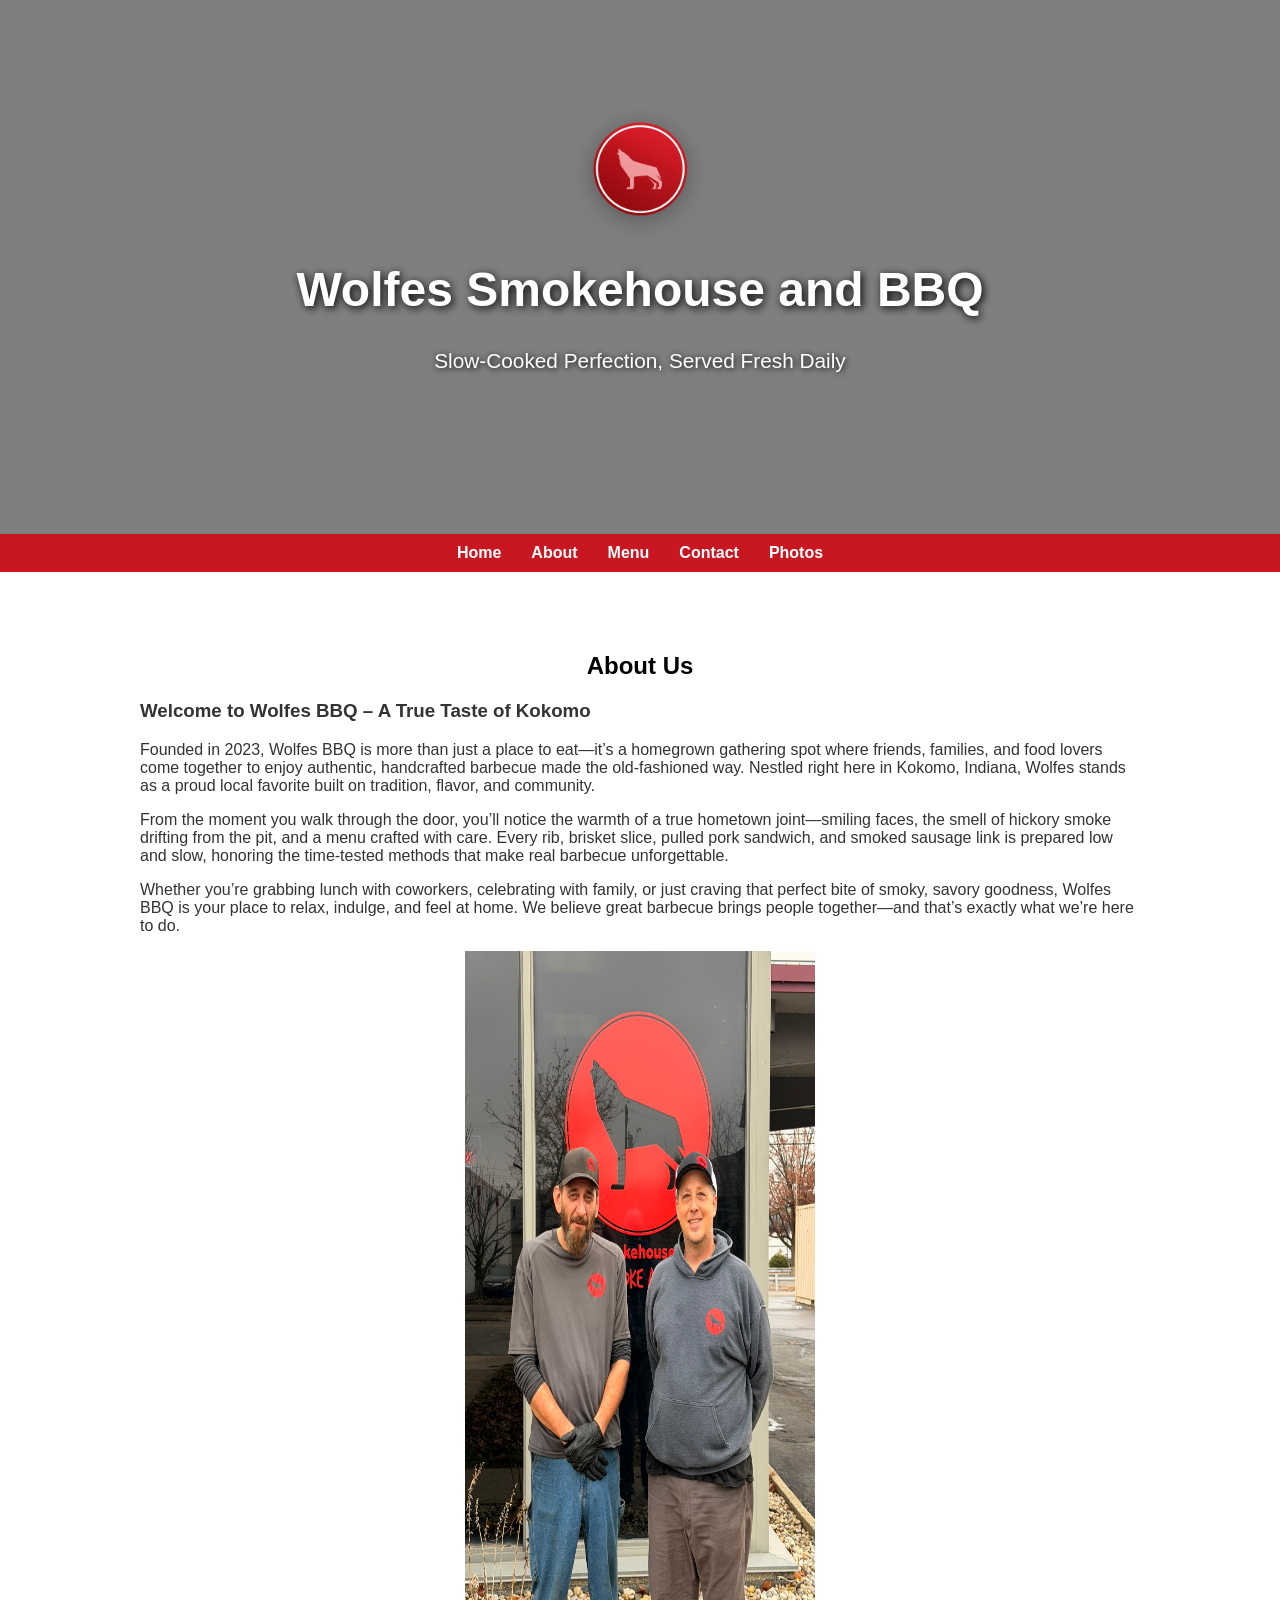
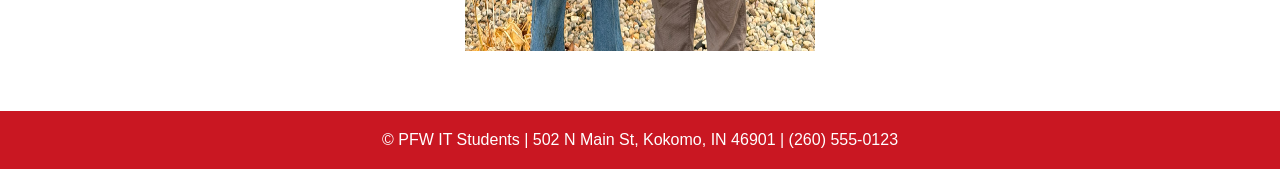
==== commit 9a8ed515: "Merge branch 'production' of https://github.com/WolfieBBQ/WolfesBBQ into 2-wolf-logo-animation" ====
--- a/aboutUs.html
+++ b/aboutUs.html
@@ -7,6 +7,12 @@
   <title>Wolfes Smokehouse and BBQ</title>
   <style>
     /* ---------- Global Styles ---------- */
+    .center {
+  display: block;
+  margin-left: auto;
+  margin-right: auto;
+  width: 35%;
+}
   </style>
 </head>
 <body>
@@ -56,6 +62,7 @@
       here to do.
     </p>
 
+      <img src="owner and friend.JPEG" alt="Owner and friend standing in front of restaurant" width="450" height="700" class="center">
   </section>
   <footer>
     <p>&copy; PFW IT Students | 502 N Main St, Kokomo, IN 46901 | (260) 555-0123</p>
--- a/wolfes.css
+++ b/wolfes.css
@@ -2,21 +2,17 @@
 body {
   margin: 0;
   font-family: 'Segoe UI', Tahoma, Geneva, Verdana, sans-serif;
-  /*background-color: #f7f2ec;*/
   color: #333;
   scroll-behavior: smooth;
 }
 
-
-/* ---------- Header ---------- */
 header {
-  background-image: url("logo_images/bbq_plates_bg.jpg");
+  background: url('https://images.unsplash.com/photo-1551218808-94e220e084d2?auto=format&fit=crop&w=1400&q=80') 
+  no-repeat center center/cover;
   color: white;
   text-align: center;
   padding: 120px 20px;
   position: relative;
-  background-size: cover;
-  background-position: center;
 }
 
 header::after {
@@ -26,21 +22,21 @@
   inset: 0;
 }
 
+header h1, header p {
+  position: relative;
+  z-index: 1;
+}
+
 header h1 {
-  position: relative;
-  z-index: 1;
   font-size: 3em;
   text-shadow: 2px 2px 8px #000;
 }
 
 header p {
-  position: relative;
-  z-index: 1;
   font-size: 1.3em;
   text-shadow: 1px 1px 6px #000;
 }
 
-/* ---------- Navigation ---------- */
 nav {
   background-color: #c91722;
   display: flex;
@@ -77,7 +73,7 @@
   align-items: center;
   justify-content: center;
   filter: drop-shadow(0 4px 12px rgba(0, 0, 0, 0.3));
-
+  transition: all 0.8s ease-in-out;
   position: relative;
   overflow:hidden;
   cursor: pointer;
@@ -261,4 +257,4 @@
 max-width: 1000px;
 margin: auto;
 margin-top: 20px;
-}+}
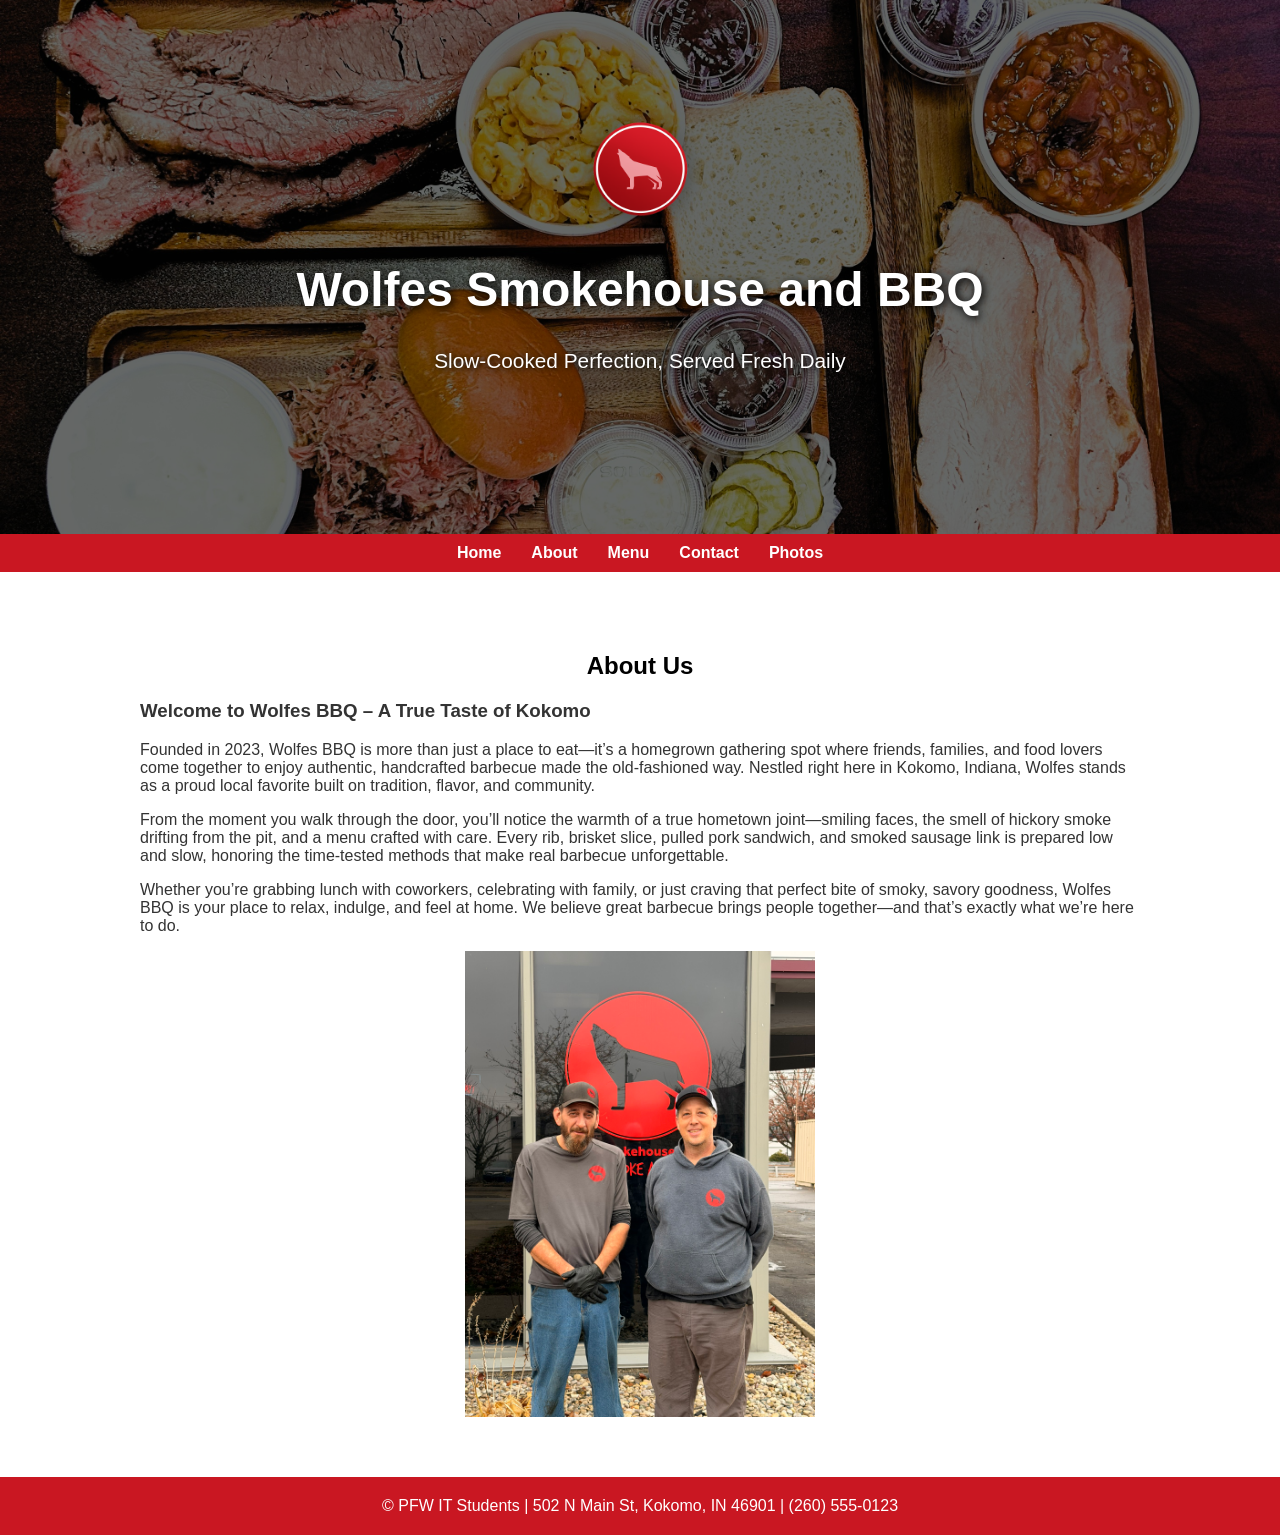
==== commit 73739c75: "Added credit & fixed img sizing on About Us page" ====
--- a/aboutUs.html
+++ b/aboutUs.html
@@ -62,7 +62,7 @@
       here to do.
     </p>
 
-      <img src="owner and friend.JPEG" alt="Owner and friend standing in front of restaurant" width="450" height="700" class="center">
+    <img src="owner and friend.JPEG" alt="Owner and friend standing in front of restaurant" width="450" height="auto" class="center">
   </section>
   <footer>
     <p>&copy; PFW IT Students | 502 N Main St, Kokomo, IN 46901 | (260) 555-0123</p>
--- a/wolfes.css
+++ b/wolfes.css
@@ -7,7 +7,7 @@
 }
 
 header {
-  background: url('https://images.unsplash.com/photo-1551218808-94e220e084d2?auto=format&fit=crop&w=1400&q=80') 
+  background: url('logo_images/bbq_plates_bg.jpg') 
   no-repeat center center/cover;
   color: white;
   text-align: center;
@@ -22,21 +22,21 @@
   inset: 0;
 }
 
-header h1, header p {
+header h1 {
   position: relative;
   z-index: 1;
-}
-
-header h1 {
   font-size: 3em;
   text-shadow: 2px 2px 8px #000;
 }
 
 header p {
+  position: relative;
+  z-index: 1;
   font-size: 1.3em;
   text-shadow: 1px 1px 6px #000;
 }
 
+/* ---------- Navigation ---------- */
 nav {
   background-color: #c91722;
   display: flex;
